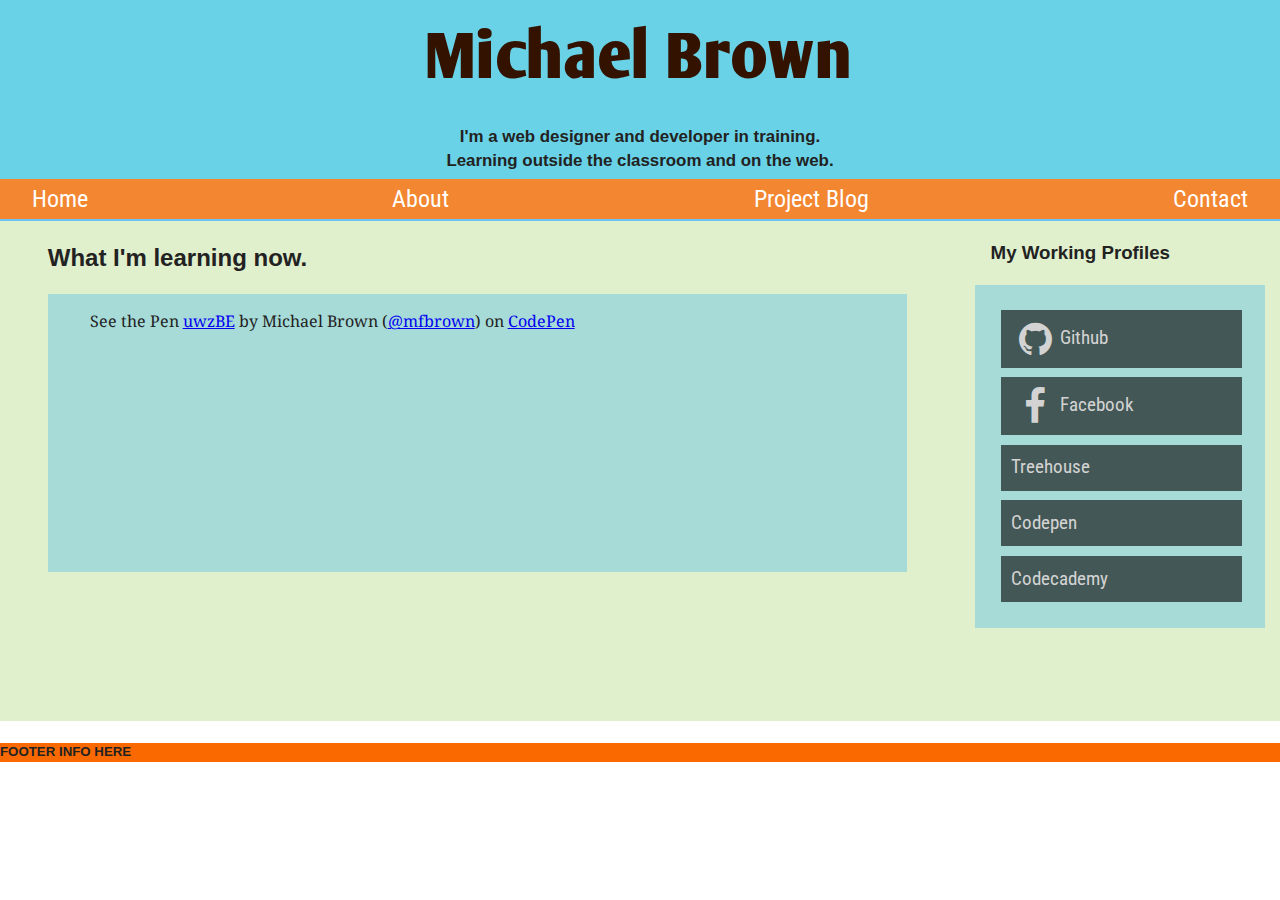
==== index.html @ 2b97f682 "Color Changes" ====
<!DOCTYPE html>
<!--[if lt IE 7]>      <html class="no-js lt-ie9 lt-ie8 lt-ie7"> <![endif]-->
<!--[if IE 7]>         <html class="no-js lt-ie9 lt-ie8"> <![endif]-->
<!--[if IE 8]>         <html class="no-js lt-ie9"> <![endif]-->
<!--[if gt IE 8]><!--> <html class="no-js"> <!--<![endif]-->
    <head>
        <meta charset="utf-8">
        <meta http-equiv="X-UA-Compatible" content="IE=edge">
        <title>MFB Learns the Web</title>
        <meta name="description" content="">
        <meta name="viewport" content="width=device-width, initial-scale=1">

        <!-- Place favicon.ico and apple-touch-icon.png in the root directory -->

        <link rel="stylesheet" href="css/normalize.css">
        <link rel="stylesheet" href="css/main.css">
        <link rel="stylesheet" type="text/css" href="fonts/fontstylesheet.css">
        <link href='http://fonts.googleapis.com/css?family=Droid+Serif' rel='stylesheet' type='text/css'>
        <link href='http://fonts.googleapis.com/css?family=Roboto+Condensed' rel='stylesheet' type='text/css'>
        <link href="http://netdna.bootstrapcdn.com/font-awesome/4.0.3/css/font-awesome.css" rel="stylesheet">
        <!-- <link rel="stylesheet" type="text/css" href="css/12cols.css"> -->
       
    </head>
    <body>
        <!--[if lt IE 7]>
            <p class="browsehappy">You are using an <strong>outdated</strong> browser. Please <a href="http://browsehappy.com/">upgrade your browser</a> to improve your experience.</p>
        <![endif]-->

        <!-- Add your site or application content here -->
            <div class="header group">
              <div id="title" class="col span_12_of_12">
                <h1 class="site-title" id="responsive_headline">Michael Brown</h1>
              </div>
              <div class="intro col span_12_of_12">
                    <h4 class="site-description" id="responsive_description">I'm a web designer and developer in training. <br>Learning outside the classroom and on the web.</h4>
              </div>
              <div class="navigation col">
                    <div id="navlist">
                        <div id="home"><a href="#">Home</a></div>
                        <div id="about"><a href="#">About</a></div>
                        <div id="blog"><a href="http://127.0.0.1:2368/">Project Blog</a></div>
                        <div id="contact"><a href="#">Contact</a></div>
                    </div>
              </div>
            </div>

            <!--- END OF HEADER. BEGIN NEW BODY GROUP -->

            <div class="body_content group">
                <div class="col span_9_of_12">
                    <div class="headline">
                        <h2>What I'm learning now.</h2>
                        <div class="codepen-background">
                            <div class="codepen">
                                <p data-height="268" data-theme-id="0" data-slug-hash="uwzBE" data-user="mfbrown" data-default-tab="result" class='codepen'>See the Pen <a href='http://codepen.io/mfbrown/pen/uwzBE'>uwzBE</a> by Michael Brown (<a href='http://codepen.io/mfbrown'>@mfbrown</a>) on <a href='http://codepen.io'>CodePen</a></p>
                                
                            </div>
                        </div>
                    </div>
                </div>

                <div class="right-menu col span_3_of_12">
                    <h3>My Working Profiles</h3>
                    <ul class="profile-list">
                        <li><i class="fa fa-github fa-2x fa-fw"></i>Github</li>
                        <li><i class="fa fa-facebook fa-2x fa-fw"></i>Facebook</i></li>
                        <li>Treehouse</li>
                        <li>Codepen</li>
                        <li>Codecademy</li>
                    </ul>
                    
                </div>
            </div>


            <!--- FOOTER -->
            <div class="footer">
                <h5>FOOTER INFO HERE</h5>
            </div>

        <script src="http://ajax.googleapis.com/ajax/libs/jquery/1.10.2/jquery.min.js"></script>
        <script>window.jQuery || document.write('<script src="js/vendor/jquery-1.10.2.min.js"><\/script>')</script>
        <script src="js/plugins.js"></script>
        <script src="js/main.js"></script>
        <script src="jquery.fittext.js"></script>
        <script>
            jQuery("#responsive_headline").fitText(2);
            jQuery("#responsive_description").fitText(7.5);
        </script>
         <script src="js/vendor/modernizr-2.6.2.min.js"></script>
         <script async src="http://codepen.io/assets/embed/ei.js"></script>
        <!-- Google Analytics: change UA-XXXXX-X to be your site's ID. -->
        <script>
            (function(b,o,i,l,e,r){b.GoogleAnalyticsObject=l;b[l]||(b[l]=
            function(){(b[l].q=b[l].q||[]).push(arguments)});b[l].l=+new Date;
            e=o.createElement(i);r=o.getElementsByTagName(i)[0];
            e.src='//www.google-analytics.com/analytics.js';
            r.parentNode.insertBefore(e,r)}(window,document,'script','ga'));
            ga('create','UA-XXXXX-X');ga('send','pageview');
        </script>
    </body>
</html>
---- css/main.css ----
/*! HTML5 Boilerplate v4.3.0 | MIT License | http://h5bp.com/ */

/*
 * What follows is the result of much research on cross-browser styling.
 * Credit left inline and big thanks to Nicolas Gallagher, Jonathan Neal,
 * Kroc Camen, and the H5BP dev community and team.
 */

/* ==========================================================================
   Base styles: opinionated defaults
   ========================================================================== */

html,
button,
input,
select,
textarea {
    color: #222;
}

html {
    font-size: 1em;
    line-height: 1.4;
}

/*
 * Remove text-shadow in selection highlight: h5bp.com/i
 * These selection rule sets have to be separate.
 * Customize the background color to match your design.
 */

::-moz-selection {
    background: #b3d4fc;
    text-shadow: none;
}

::selection {
    background: #b3d4fc;
    text-shadow: none;
}

/*
 * A better looking default horizontal rule
 */

hr {
    display: block;
    height: 1px;
    border: 0;
    border-top: 1px solid #ccc;
    margin: 1em 0;
    padding: 0;
}

/*
 * Remove the gap between images, videos, audio and canvas and the bottom of
 * their containers: h5bp.com/i/440
 */

audio,
canvas,
img,
video {
    vertical-align: middle;
}

/*
 * Remove default fieldset styles.
 */

fieldset {
    border: 0;
    margin: 0;
    padding: 0;
}

/*
 * Allow only vertical resizing of textareas.
 */

textarea {
    resize: vertical;
}

/* ==========================================================================
   Browse Happy prompt
   ========================================================================== */

.browsehappy {
    margin: 0.2em 0;
    background: #ccc;
    color: #000;
    padding: 0.2em 0;
}

/* ==========================================================================
   Author's custom styles
   ========================================================================== */
/*  SECTIONS  ============================================================================= */

.section {
    clear: both;
    padding: 0px;
    margin: 0px;
}

/*  GROUPING  ============================================================================= */


.group:before,
.group:after {
    content:"";
    display:table;
}
.group:after {
    clear:both;
}
.group {
    zoom:1; /* For IE 6/7 (trigger hasLayout) */
}

/*  GRID COLUMN SETUP   ==================================================================== */

.col {
    display: block;
    float:left;
    margin: 0 0 0 1.6%;
}

.col:first-child { margin-left: 0; } /* all browsers except IE6 and lower */


/*  REMOVE MARGINS AS ALL GO FULL WIDTH AT 480 PIXELS */




/*  GRID OF TWELVE   ============================================================================= */

.span_12_of_12 {
    width: 100%;
}

.span_11_of_12 {
    width: 91.53%;
}

.span_10_of_12 {
    width: 83.06%;
}

.span_9_of_12 {
    width: 74.6%;
}

.span_8_of_12 {
    width: 66.13%;
}

.span_7_of_12 {
    width: 57.66%; 
}

.span_6_of_12 {
    width: 49.2%; 
}

.span_5_of_12 {
    width: 40.73%; 
}

.span_4_of_12 {
    width: 32.26%; 
}

.span_3_of_12 {
    width: 23.8%;
}

.span_2_of_12 {
    width: 15.33%; 
}

.span_1_of_12 {
    width: 6.86%; 
}

.omega {
  float: right;
}



/* PAGE STYLES ----------------------------------------------------------------

-------------------------------------------------------------------------------*/

/*TYPOGRAPHY -------------------------- */

html {
  font-family: sans-serif;
}

#title {
  font-family: 'armwrestlerbold', sans-serif;
  font-size: 1.75em;
  text-align: center;
  color: #331300;
}

.right {
  float: right;
}

ul {
  margin-bottom: 0;
  padding-left: 0;
}

.headline p {
    font-family: "Droid Serif", sans-serif;
}

/* HEADER STYLES --------------------- */

.header {
    background-color: #69d2e7;
}

.intro {
    text-align: center;
    margin: 5px 0 0 0;
}

.site-title {
    margin: 0.2em;
}

.site-description {
    margin: 0.4em;
    font-family: sans-serif;
}

/* NAVIGATION ---------------------- */

.navigation {
    width: 100%;
    height: 2.5em;
    background-color: #f38630;
    margin: 0;
    border-bottom: 2px solid #6bc2f4;
}

#navlist {
    width: 95%;
    text-align: justify;
    margin: auto;
    padding-top: .25em;
}

#navlist a {
    color: white;
    text-decoration: none;
}

#navlist div {
    font-family: "Roboto Condensed", sans-serif;
    display: inline-block;
    font-size: 1.5em;
}

#navlist:after {
    content: ''; /* Ensures there are at least 2 lines of text, so justification works */
    width: 100%;
    display: inline-block;
}

#about,
#blog {
    text-align: center;
}

#contact {
    text-align: right;
}


/* BODY STYLES -------------------------------------------- */
.body_content {
    height: 500px;
    background-color: #e0efcc;

}

.headline {
    width: 90%;
    margin: 15px auto;
}

.headline h2 {
    font-family: sans-serif;
}

.codepen-background {
    background-color: #a7dbd8;
    width: 100%;
    height: 278px;
}

.codepen {
    width: 95%;
    margin: auto;
    padding: 0.5em;
}

.right-menu {

}

.right-menu h3 {
    padding-left: 5%
}

.profile-list {
    list-style-type: none;
    background-color: #a7dbd8;
    margin-right: 5%;
    padding: 1em;

}

.profile-list li {
    font-family: 'Roboto Condensed', sans-serif;
    font-size: 1.2em;
    color: lightgrey;
    background-color: rgba(0,0,0,0.6);
    list-style-type: none;
    padding: 0.5em 0 0.5em 0.5em;
    width: 90%;
    margin: 0.5em
}

.profile-list li i {
    vertical-align: middle;
}

/* FOOTER ------------- */

.footer {
    background-color: #fa6900;
}
/* ==========================================================================
   Helper classes
   ========================================================================== */

/*
 * Image replacement
 */

.ir {
    background-color: transparent;
    border: 0;
    overflow: hidden;
    /* IE 6/7 fallback */
    *text-indent: -9999px;
}

.ir:before {
    content: "";
    display: block;
    width: 0;
    height: 150%;
}

/*
 * Hide from both screenreaders and browsers: h5bp.com/u
 */

.hidden {
    display: none !important;
    visibility: hidden;
}

/*
 * Hide only visually, but have it available for screenreaders: h5bp.com/v
 */

.visuallyhidden {
    border: 0;
    clip: rect(0 0 0 0);
    height: 1px;
    margin: -1px;
    overflow: hidden;
    padding: 0;
    position: absolute;
    width: 1px;
}

/*
 * Extends the .visuallyhidden class to allow the element to be focusable
 * when navigated to via the keyboard: h5bp.com/p
 */

.visuallyhidden.focusable:active,
.visuallyhidden.focusable:focus {
    clip: auto;
    height: auto;
    margin: 0;
    overflow: visible;
    position: static;
    width: auto;
}

/*
 * Hide visually and from screenreaders, but maintain layout
 */

.invisible {
    visibility: hidden;
}

/*
 * Clearfix: contain floats
 *
 * For modern browsers
 * 1. The space content is one way to avoid an Opera bug when the
 *    `contenteditable` attribute is included anywhere else in the document.
 *    Otherwise it causes space to appear at the top and bottom of elements
 *    that receive the `clearfix` class.
 * 2. The use of `table` rather than `block` is only necessary if using
 *    `:before` to contain the top-margins of child elements.
 */

.clearfix:before,
.clearfix:after {
    content: " "; /* 1 */
    display: table; /* 2 */
}

.clearfix:after {
    clear: both;
}

/*
 * For IE 6/7 only
 * Include this rule to trigger hasLayout and contain floats.
 */

.clearfix {
    *zoom: 1;
}

/* ==========================================================================
   EXAMPLE Media Queries for Responsive Design.
   These examples override the primary ('mobile first') styles.
   Modify as content requires.
   ========================================================================== */

@media only screen and (min-width: 35em) {
    /* Style adjustments for viewports that meet the condition */
}

@media print,
       (-o-min-device-pixel-ratio: 5/4),
       (-webkit-min-device-pixel-ratio: 1.25),
       (min-resolution: 120dpi) {
    /* Style adjustments for high resolution devices */
}

/*  GO FULL WIDTH AT LESS THAN 480 PIXELS */


@media only screen and (max-width: 480px) {
    .span_12_of_12 {
        width: 100%; 
    }
    .span_11_of_12 {
        width: 100%; 
    }
    .span_10_of_12 {
        width: 100%; 
    }
    .span_9_of_12 {
        width: 100%; 
    }
    .span_8_of_12 {
        width: 100%; 
    }
    .span_7_of_12 {
        width: 100%; 
    }
    .span_6_of_12 {
        width: 100%; 
    }
    .span_5_of_12 {
        width: 100%; 
    }
    .span_4_of_12 {
        width: 100%; 
    }
    .span_3_of_12 {
        width: 100%; 
    }
    .span_2_of_12 {
        width: 100%; 
    }
    .span_1_of_12 {
        width: 100%; 
    }

    .col { 
        margin: 1% 0 1% 0%;
    }

    .site-description {
        display: none;
    }

    #navlist {
        width: 100%;
        margin: auto;
    }

    #navlist div {
        width: 100%;
        text-align: center;
        background-color: #073763;
        padding: .5em 0;
        margin: 0px;
        vertical-align: middle;
    }

    #contact,
    #about,
    #blog {
        border-bottom: 1px solid black;
    }

    #home {
        border-top: 1px solid black;
    }

    .navigation { 
        height: initial;
    }

    .headline {
        width: 95%;
    }
}

/* ==========================================================================
   Print styles.
   Inlined to avoid required HTTP connection: h5bp.com/r
   ========================================================================== */

@media print {
    * {
        background: transparent !important;
        color: #000 !important; /* Black prints faster: h5bp.com/s */
        box-shadow: none !important;
        text-shadow: none !important;
    }

    a,
    a:visited {
        text-decoration: underline;
    }

    a[href]:after {
        content: " (" attr(href) ")";
    }

    abbr[title]:after {
        content: " (" attr(title) ")";
    }

    /*
     * Don't show links for images, or javascript/internal links
     */

    .ir a:after,
    a[href^="javascript:"]:after,
    a[href^="#"]:after {
        content: "";
    }

    pre,
    blockquote {
        border: 1px solid #999;
        page-break-inside: avoid;
    }

    thead {
        display: table-header-group; /* h5bp.com/t */
    }

    tr,
    img {
        page-break-inside: avoid;
    }

    img {
        max-width: 100% !important;
    }

    @page {
        margin: 0.5cm;
    }

    p,
    h2,
    h3 {
        orphans: 3;
        widows: 3;
    }

    h2,
    h3 {
        page-break-after: avoid;
    }
}
---- fonts/fontstylesheet.css ----
@font-face {
    font-family: 'armwrestlerbold';
    src: url('ArmWrestler-webfont.eot');
    src: url('ArmWrestler-webfont.eot?#iefix') format('embedded-opentype'),
         url('ArmWrestler-webfont.woff') format('woff'),
         url('ArmWrestler-webfont.ttf') format('truetype'),
         url('ArmWrestler-webfont.svg#armwrestlerbold') format('svg');
    font-weight: normal;
    font-style: normal;

}
---- css/12cols.css ----
/*  SECTIONS  ============================================================================= */

.section {
	clear: both;
	padding: 0px;
	margin: 0px;
}

/*  GROUPING  ============================================================================= */


.group:before,
.group:after {
    content:"";
    display:table;
}
.group:after {
    clear:both;
}
.group {
    zoom:1; /* For IE 6/7 (trigger hasLayout) */
}

/*  GRID COLUMN SETUP   ==================================================================== */

.col {
	display: block;
	float:left;
	margin: 0 0 0 1.6%;
}

.col:first-child { margin-left: 0; } /* all browsers except IE6 and lower */


/*  REMOVE MARGINS AS ALL GO FULL WIDTH AT 480 PIXELS */

@media only screen and (max-width: 480px) {
	.col { 
		margin: 1% 0 1% 0%;
	}
}


/*  GRID OF TWELVE   ============================================================================= */

.span_12_of_12 {
	width: 100%;
}

.span_11_of_12 {
	width: 91.53%;
}

.span_10_of_12 {
	width: 83.06%;
}

.span_9_of_12 {
	width: 74.6%;
}

.span_8_of_12 {
	width: 66.13%;
}

.span_7_of_12 {
	width: 57.66%; 
}

.span_6_of_12 {
	width: 49.2%; 
}

.span_5_of_12 {
	width: 40.73%; 
}

.span_4_of_12 {
	width: 32.26%; 
}

.span_3_of_12 {
	width: 23.8%;
}

.span_2_of_12 {
	width: 15.33%; 
}

.span_1_of_12 {
	width: 6.86%; 
}


/*  GO FULL WIDTH AT LESS THAN 480 PIXELS */

@media only screen and (max-width: 480px) {
	.span_12_of_12 {
		width: 100%; 
	}
	.span_11_of_12 {
		width: 100%; 
	}
	.span_10_of_12 {
		width: 100%; 
	}
	.span_9_of_12 {
		width: 100%; 
	}
	.span_8_of_12 {
		width: 100%; 
	}
	.span_7_of_12 {
		width: 100%; 
	}
	.span_6_of_12 {
		width: 100%; 
	}
	.span_5_of_12 {
		width: 100%; 
	}
	.span_4_of_12 {
		width: 100%; 
	}
	.span_3_of_12 {
		width: 100%; 
	}
	.span_2_of_12 {
		width: 100%; 
	}
	.span_1_of_12 {
		width: 100%; 
	}
}

.omega {
  float: right;
}



/* PAGE STYLES ----------------------------------------------------------------*/

/* HEADER STYLES --------------------- */
.orange_rule {
  width: 100%;
  height: 5px;
  margin: 2.5px 0;
  background-color: orange;
}

.blue_rule {
  width: 88%;
  height: 5px;
  margin: 2.5px 0;
  background-color: blue;
}

.navlist {
  text-align: right;
}

.navlist li {
  display: inline;
  margin: 0 5% 0 5%;
}

.navlist a {
  text-decoration: none;
  color: black;
}

.navlist a:hover {
  color: red;
  text-decoration: underline;
  font-weight: bold;
}


/*TYPOGRAPHY -------------------------- */
html {
  font-family: sans-serif;
}

.right {
  float: right;
}

ul {
  margin-bottom: 0;
}
/* BODY STYLES -------------------------------------------- */
.body_content {
    height: 250px;
    border: 1px solid black;
}


/* TYPOGRAPHY -------------------------------------- */
@font-face {
    font-family: 'armwrestlerbold';
    src: url('fonts/ArmWrestler-webfont.eot');
    src: url('fonts/ArmWrestler-webfont.eot?#iefix') format('embedded-opentype'),
         url('fonts/ArmWrestler-webfont.woff') format('woff'),
         url('fonts/ArmWrestler-webfont.ttf') format('truetype'),
         url('fonts/ArmWrestler-webfont.svg#armwrestlerbold') format('svg');
    font-weight: normal;
    font-style: normal;

}
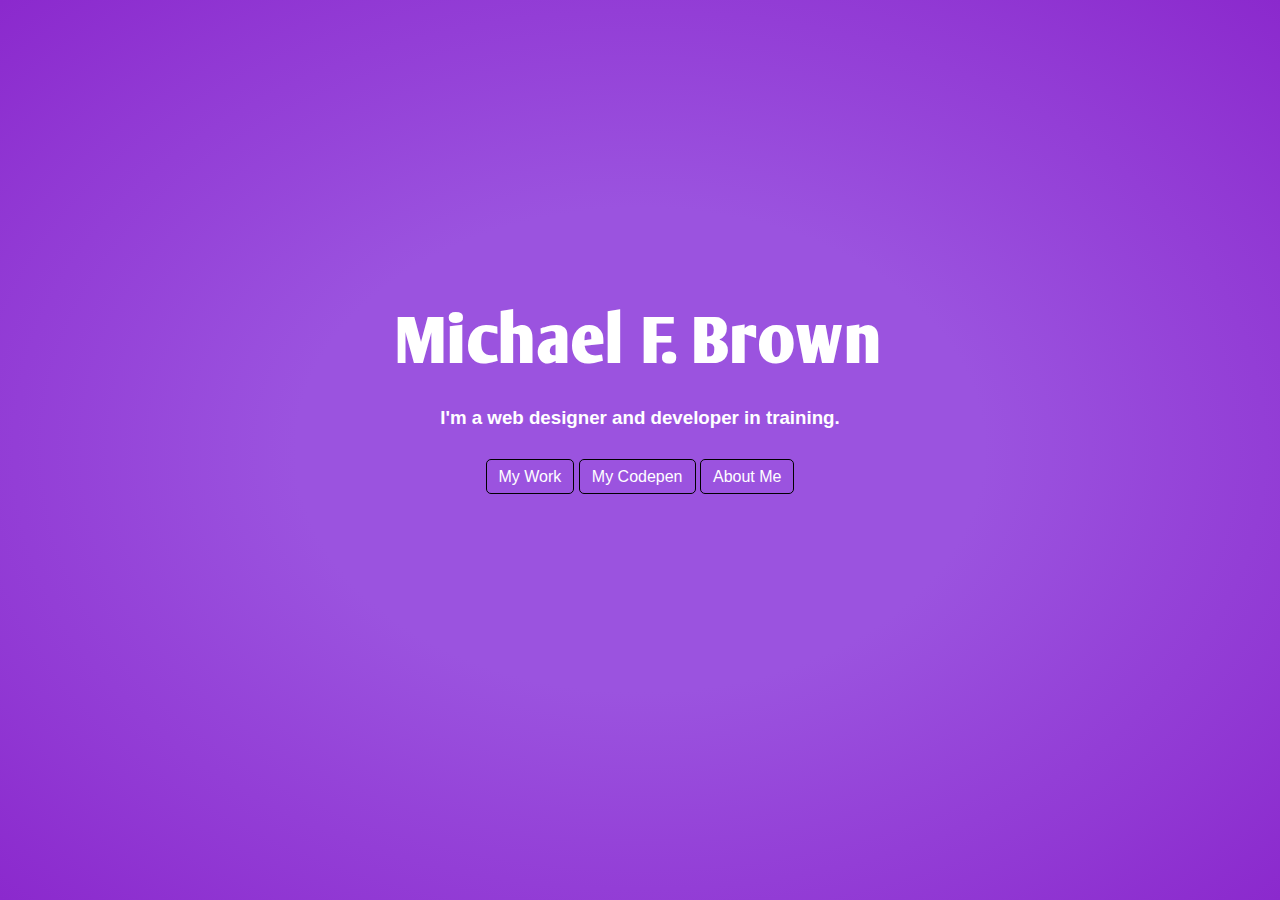
==== commit 9bd446ca: "Redesign" ====
--- a/index.html
+++ b/index.html
@@ -27,56 +27,23 @@
         <![endif]-->
 
         <!-- Add your site or application content here -->
-            <div class="header group">
-              <div id="title" class="col span_12_of_12">
-                <h1 class="site-title" id="responsive_headline">Michael Brown</h1>
-              </div>
-              <div class="intro col span_12_of_12">
-                    <h4 class="site-description" id="responsive_description">I'm a web designer and developer in training. <br>Learning outside the classroom and on the web.</h4>
-              </div>
-              <div class="navigation col">
-                    <div id="navlist">
-                        <div id="home"><a href="#">Home</a></div>
-                        <div id="about"><a href="#">About</a></div>
-                        <div id="blog"><a href="http://127.0.0.1:2368/">Project Blog</a></div>
-                        <div id="contact"><a href="#">Contact</a></div>
-                    </div>
-              </div>
+        <div class="container group">
+            <div class="headline col span_12_of_12">
+                <h1 id="responsive_headline">Michael F. Brown</h1>
             </div>
-
-            <!--- END OF HEADER. BEGIN NEW BODY GROUP -->
-
-            <div class="body_content group">
-                <div class="col span_9_of_12">
-                    <div class="headline">
-                        <h2>What I'm learning now.</h2>
-                        <div class="codepen-background">
-                            <div class="codepen">
-                                <p data-height="268" data-theme-id="0" data-slug-hash="uwzBE" data-user="mfbrown" data-default-tab="result" class='codepen'>See the Pen <a href='http://codepen.io/mfbrown/pen/uwzBE'>uwzBE</a> by Michael Brown (<a href='http://codepen.io/mfbrown'>@mfbrown</a>) on <a href='http://codepen.io'>CodePen</a></p>
-                                
-                            </div>
-                        </div>
-                    </div>
-                </div>
-
-                <div class="right-menu col span_3_of_12">
-                    <h3>My Working Profiles</h3>
-                    <ul class="profile-list">
-                        <li><i class="fa fa-github fa-2x fa-fw"></i>Github</li>
-                        <li><i class="fa fa-facebook fa-2x fa-fw"></i>Facebook</i></li>
-                        <li>Treehouse</li>
-                        <li>Codepen</li>
-                        <li>Codecademy</li>
-                    </ul>
-                    
+            <div class="description">
+                <div class="col span_12_of_12">
+                    <h3>I'm a web designer and developer in training.</h3>
                 </div>
             </div>
-
-
-            <!--- FOOTER -->
-            <div class="footer">
-                <h5>FOOTER INFO HERE</h5>
+            <div class="navigation col span_12_of_12">
+                <ul class="navlist">
+                    <a href="#"><li>My Work</li></a>
+                    <a href="http://codepen.io/mfbrown"><li>My Codepen</li></a>
+                    <a href="#"><li>About Me</li></a>
+                </ul>
             </div>
+        </div>
 
         <script src="http://ajax.googleapis.com/ajax/libs/jquery/1.10.2/jquery.min.js"></script>
         <script>window.jQuery || document.write('<script src="js/vendor/jquery-1.10.2.min.js"><\/script>')</script>
--- a/css/main.css
+++ b/css/main.css
@@ -195,160 +195,79 @@
 
 -------------------------------------------------------------------------------*/
 
+/* GLOBAL STYLES -------------- */
+
+
+.container {
+    background: #9b53df; /* Old browsers */
+    background: -moz-radial-gradient(center, ellipse cover,  #9b53df 38%, #8b29cd 100%); /* FF3.6+ */
+    background: -webkit-gradient(radial, center center, 0px, center center, 100%, color-stop(38%,#9b53df), color-stop(100%,#8b29cd)); /* Chrome,Safari4+ */
+    background: -webkit-radial-gradient(center, ellipse cover,  #9b53df 38%,#8b29cd 100%); /* Chrome10+,Safari5.1+ */
+    background: -o-radial-gradient(center, ellipse cover,  #9b53df 38%,#8b29cd 100%); /* Opera 12+ */
+    background: -ms-radial-gradient(center, ellipse cover,  #9b53df 38%,#8b29cd 100%); /* IE10+ */
+    background: radial-gradient(ellipse at center,  #9b53df 38%,#8b29cd 100%); /* W3C */
+    filter: progid:DXImageTransform.Microsoft.gradient( startColorstr='#9b53df', endColorstr='#8b29cd',GradientType=1 ); /* IE6-9 fallback on horizontal gradient */
+    height: 100vh;
+    width: 100vw;
+}
+
 /*TYPOGRAPHY -------------------------- */
-
-html {
-  font-family: sans-serif;
-}
-
-#title {
-  font-family: 'armwrestlerbold', sans-serif;
-  font-size: 1.75em;
-  text-align: center;
-  color: #331300;
-}
-
-.right {
-  float: right;
-}
-
-ul {
-  margin-bottom: 0;
-  padding-left: 0;
-}
-
-.headline p {
-    font-family: "Droid Serif", sans-serif;
-}
-
-/* HEADER STYLES --------------------- */
-
-.header {
-    background-color: #69d2e7;
-}
-
-.intro {
+.headline h1 {
+    font-family: 'armwrestlerbold', sans-serif;
+    font-size: 3em;
+    color: white;
+    margin: 0;
+    padding-top: 33vh;
+}
+
+
+/* BODY STYLES ------------- */
+
+#responsive_headline {
     text-align: center;
-    margin: 5px 0 0 0;
-}
-
-.site-title {
-    margin: 0.2em;
-}
-
-.site-description {
-    margin: 0.4em;
-    font-family: sans-serif;
-}
-
-/* NAVIGATION ---------------------- */
+    vertical-align: middle;
+}
+
+.description {
+    text-align: center;
+    color: white;
+}
+
+/* NAVIGATION ---------------- */
 
 .navigation {
-    width: 100%;
-    height: 2.5em;
-    background-color: #f38630;
+    text-align: center;
     margin: 0;
-    border-bottom: 2px solid #6bc2f4;
-}
-
-#navlist {
-    width: 95%;
-    text-align: justify;
-    margin: auto;
-    padding-top: .25em;
-}
-
-#navlist a {
+}
+
+.navlist {
+    list-style-type: none;
+    padding: 0;
     color: white;
+}
+
+.navlist a {
     text-decoration: none;
-}
-
-#navlist div {
-    font-family: "Roboto Condensed", sans-serif;
-    display: inline-block;
-    font-size: 1.5em;
-}
-
-#navlist:after {
-    content: ''; /* Ensures there are at least 2 lines of text, so justification works */
-    width: 100%;
-    display: inline-block;
-}
-
-#about,
-#blog {
-    text-align: center;
-}
-
-#contact {
-    text-align: right;
-}
-
-
-/* BODY STYLES -------------------------------------------- */
-.body_content {
-    height: 500px;
-    background-color: #e0efcc;
-
-}
-
-.headline {
-    width: 90%;
-    margin: 15px auto;
-}
-
-.headline h2 {
-    font-family: sans-serif;
-}
-
-.codepen-background {
-    background-color: #a7dbd8;
-    width: 100%;
-    height: 278px;
-}
-
-.codepen {
-    width: 95%;
-    margin: auto;
-    padding: 0.5em;
-}
-
-.right-menu {
-
-}
-
-.right-menu h3 {
-    padding-left: 5%
-}
-
-.profile-list {
-    list-style-type: none;
-    background-color: #a7dbd8;
-    margin-right: 5%;
-    padding: 1em;
-
-}
-
-.profile-list li {
-    font-family: 'Roboto Condensed', sans-serif;
-    font-size: 1.2em;
-    color: lightgrey;
-    background-color: rgba(0,0,0,0.6);
-    list-style-type: none;
-    padding: 0.5em 0 0.5em 0.5em;
-    width: 90%;
-    margin: 0.5em
-}
-
-.profile-list li i {
-    vertical-align: middle;
-}
-
-/* FOOTER ------------- */
-
-.footer {
-    background-color: #fa6900;
-}
+    color: white;
+}
+
+.navlist li a:hover {
+    color: black;
+}
+
+.navlist li {
+    display: inline;
+    padding: 0.5em 0.75em;
+    border: 1px solid black;
+    border-radius: 5px;
+}
+
+.navlist li:hover {
+    color: black;
+    background-color: white;
+    border: 1px solid white;
+}
+
 /* ==========================================================================
    Helper classes
    ========================================================================== */
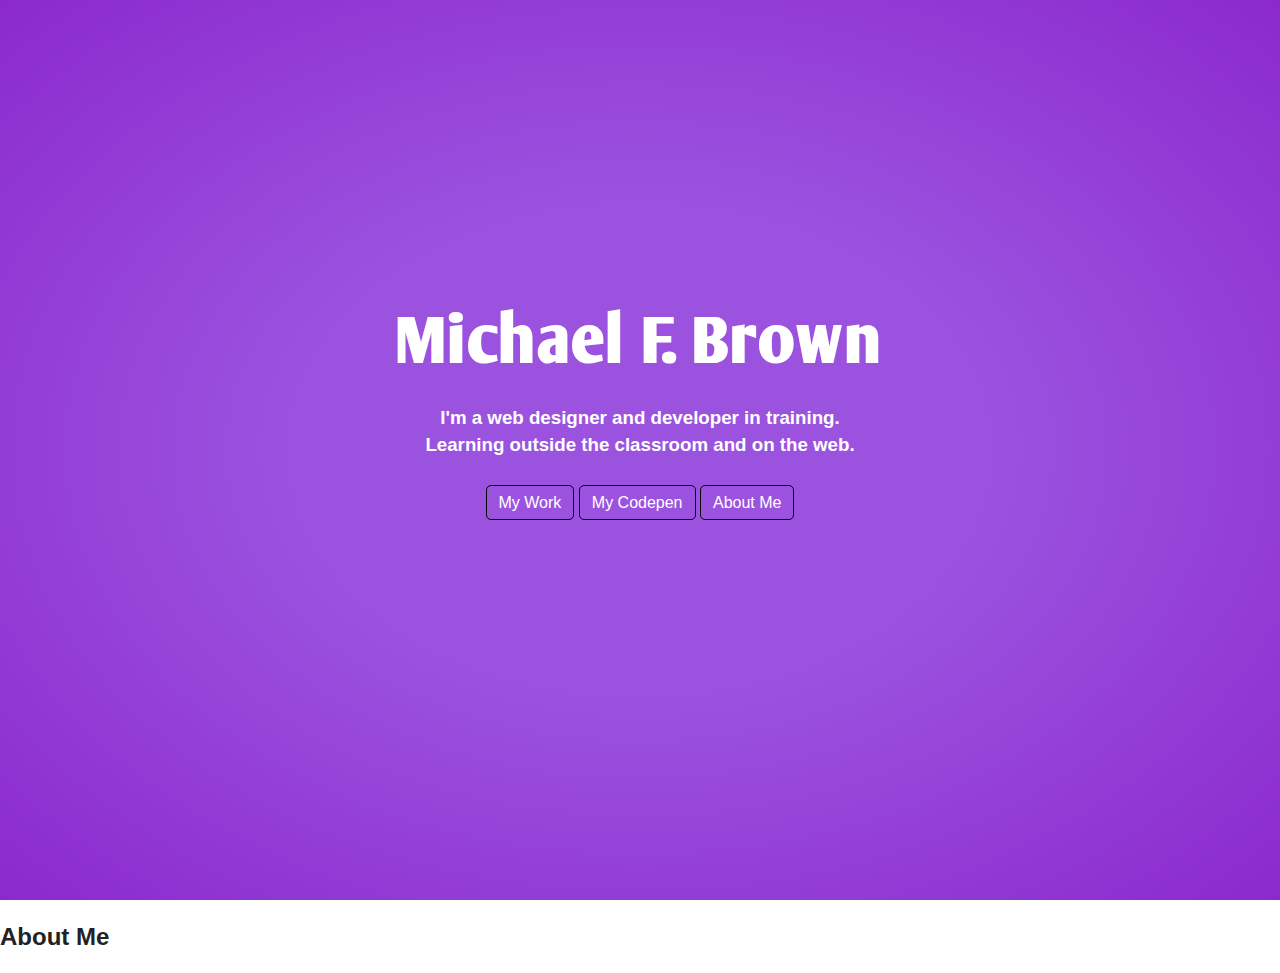
==== commit de81b043: "Redesign" ====
--- a/index.html
+++ b/index.html
@@ -33,7 +33,7 @@
             </div>
             <div class="description">
                 <div class="col span_12_of_12">
-                    <h3>I'm a web designer and developer in training.</h3>
+                    <h3>I'm a web designer and developer in training.<br>Learning outside the classroom and on the web.</h3>
                 </div>
             </div>
             <div class="navigation col span_12_of_12">
@@ -43,6 +43,10 @@
                     <a href="#"><li>About Me</li></a>
                 </ul>
             </div>
+        </div>
+
+        <div class="about-me group">
+            <a name="about-me"></a><h2>About Me</h2>
         </div>
 
         <script src="http://ajax.googleapis.com/ajax/libs/jquery/1.10.2/jquery.min.js"></script>
--- a/css/main.css
+++ b/css/main.css
@@ -431,41 +431,9 @@
         margin: 1% 0 1% 0%;
     }
 
-    .site-description {
-        display: none;
-    }
-
-    #navlist {
-        width: 100%;
-        margin: auto;
-    }
-
-    #navlist div {
-        width: 100%;
-        text-align: center;
-        background-color: #073763;
-        padding: .5em 0;
-        margin: 0px;
-        vertical-align: middle;
-    }
-
-    #contact,
-    #about,
-    #blog {
-        border-bottom: 1px solid black;
-    }
-
-    #home {
-        border-top: 1px solid black;
-    }
-
-    .navigation { 
-        height: initial;
-    }
-
-    .headline {
-        width: 95%;
-    }
+    /* STACK LINKS ----------- */
+    
+
 }
 
 /* ==========================================================================
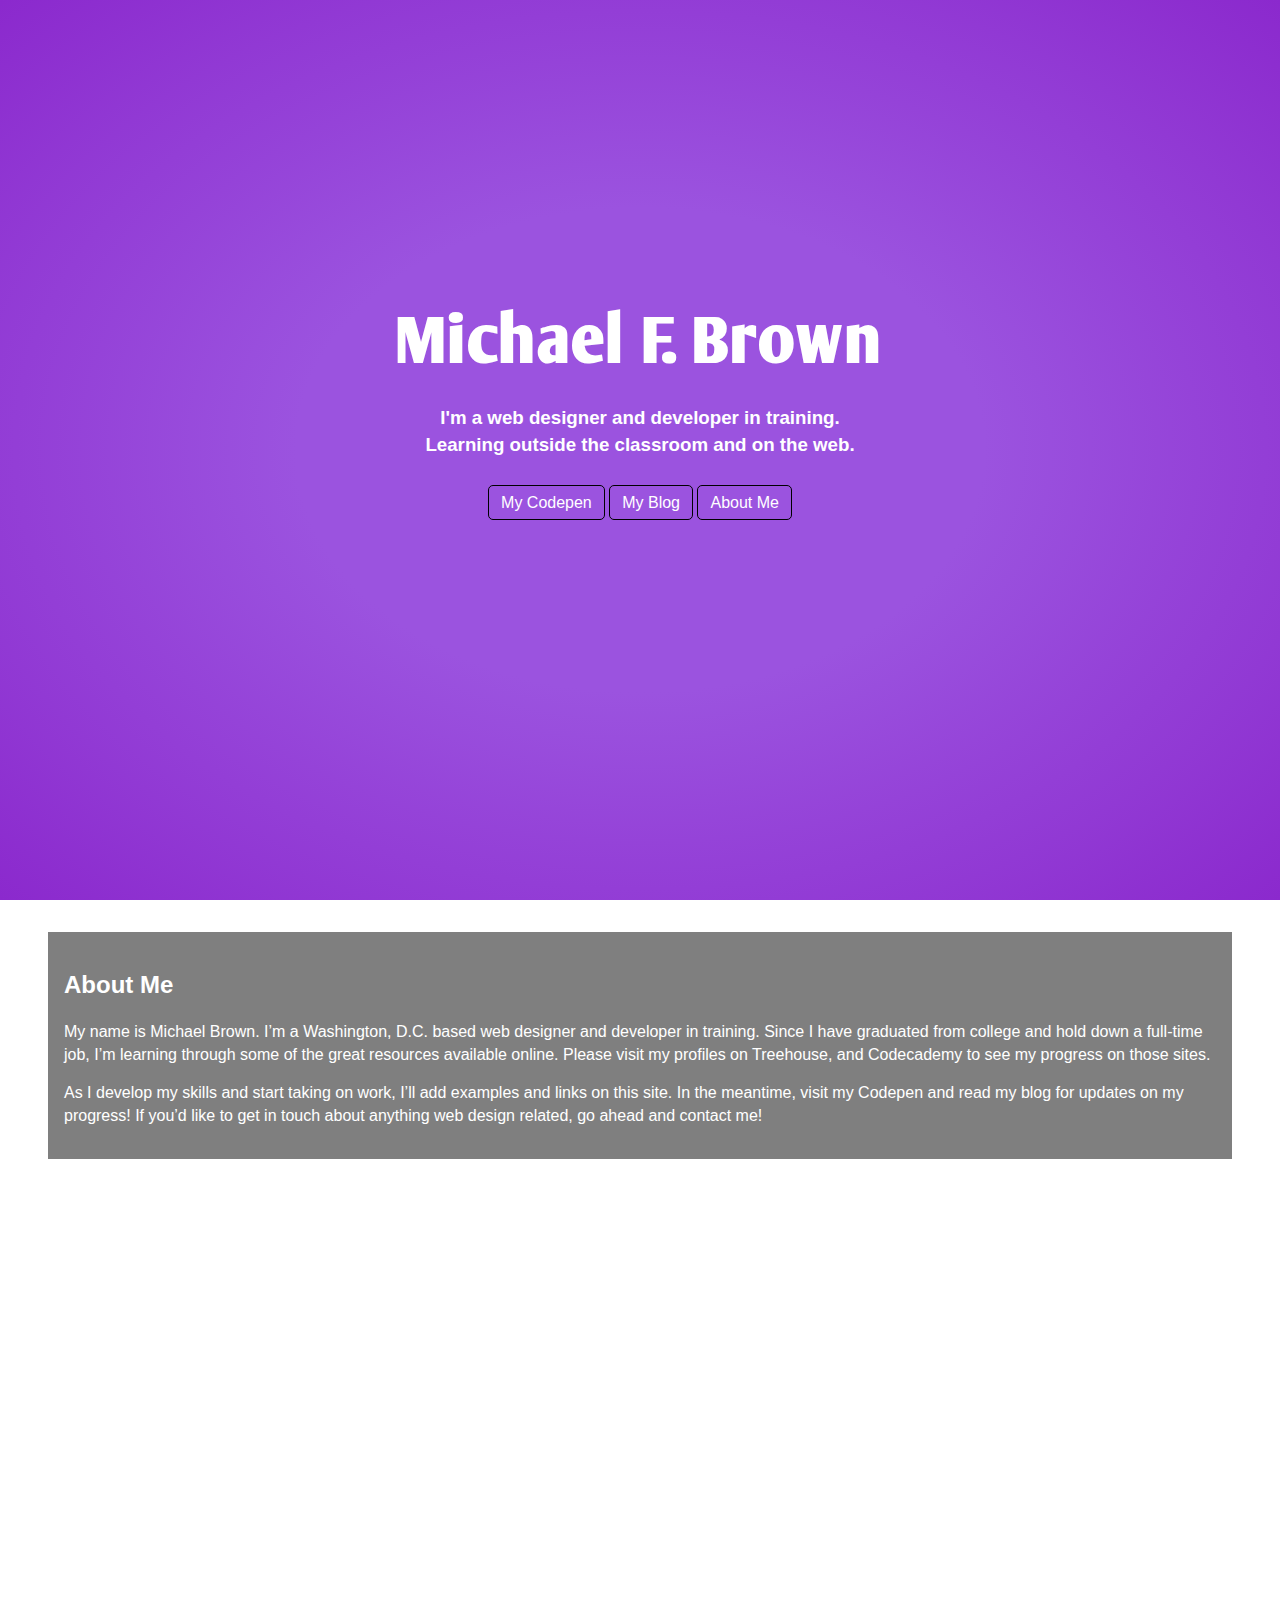
==== commit b1e8179c: "Daily Update" ====
--- a/index.html
+++ b/index.html
@@ -38,15 +38,24 @@
             </div>
             <div class="navigation col span_12_of_12">
                 <ul class="navlist">
-                    <a href="#"><li>My Work</li></a>
-                    <a href="http://codepen.io/mfbrown"><li>My Codepen</li></a>
-                    <a href="#"><li>About Me</li></a>
+                    <!-- <a href="#"><li>My Work</li></a> -->
+                    <a href="http://codepen.io/mfbrown" target="_blank"><li>My Codepen</li></a>
+                    <a href="http://mfbrowndesign.tumblr.com/" target="_blank"><li>My Blog</li></a>
+                    <a href="#about-me"><li>About Me</li></a>
                 </ul>
             </div>
         </div>
 
         <div class="about-me group">
-            <a name="about-me"></a><h2>About Me</h2>
+            <a name="about-me"></a>
+            <div class="about-container col span_12_of_12">
+                <div class="about-description">
+                    <h2>About Me</h2>
+                    <p>My name is Michael Brown. I’m a Washington, D.C. based web designer and developer in training. Since I have graduated from college and hold down a full-time job, I’m learning through some of the great resources available online. Please visit my profiles on Treehouse, and Codecademy to see my progress on those sites.</p>
+
+                    <p>As I develop my skills and start taking on work, I’ll add examples and links on this site. In the meantime, visit my Codepen and read my blog for updates on my progress! If you’d like to get in touch about anything web design related, go ahead and contact me!</p>
+                </div>
+            </div>
         </div>
 
         <script src="http://ajax.googleapis.com/ajax/libs/jquery/1.10.2/jquery.min.js"></script>
--- a/css/main.css
+++ b/css/main.css
@@ -223,6 +223,14 @@
 
 /* BODY STYLES ------------- */
 
+html { 
+  background: url('../img/sky3.jpg') no-repeat center center fixed; 
+  -webkit-background-size: cover;
+  -moz-background-size: cover;
+  -o-background-size: cover;
+  background-size: cover;
+}
+
 #responsive_headline {
     text-align: center;
     vertical-align: middle;
@@ -266,6 +274,24 @@
     color: black;
     background-color: white;
     border: 1px solid white;
+}
+
+/* ABOUT ME STYLES ----------- */
+
+.about-me {
+    height: 100vh;
+}
+
+.about-container {
+    margin: 2em 0 0 0;
+}
+
+.about-description {
+    width: 90%;
+    color: white;
+    margin: auto;
+    padding: 1em;
+    background-color: rgba(0,0,0,0.5);
 }
 
 /* ==========================================================================
@@ -432,7 +458,12 @@
     }
 
     /* STACK LINKS ----------- */
-    
+
+.navlist li {
+    display: block;
+    width: 100%;
+    padding: 0.5em 0;
+}
 
 }
 
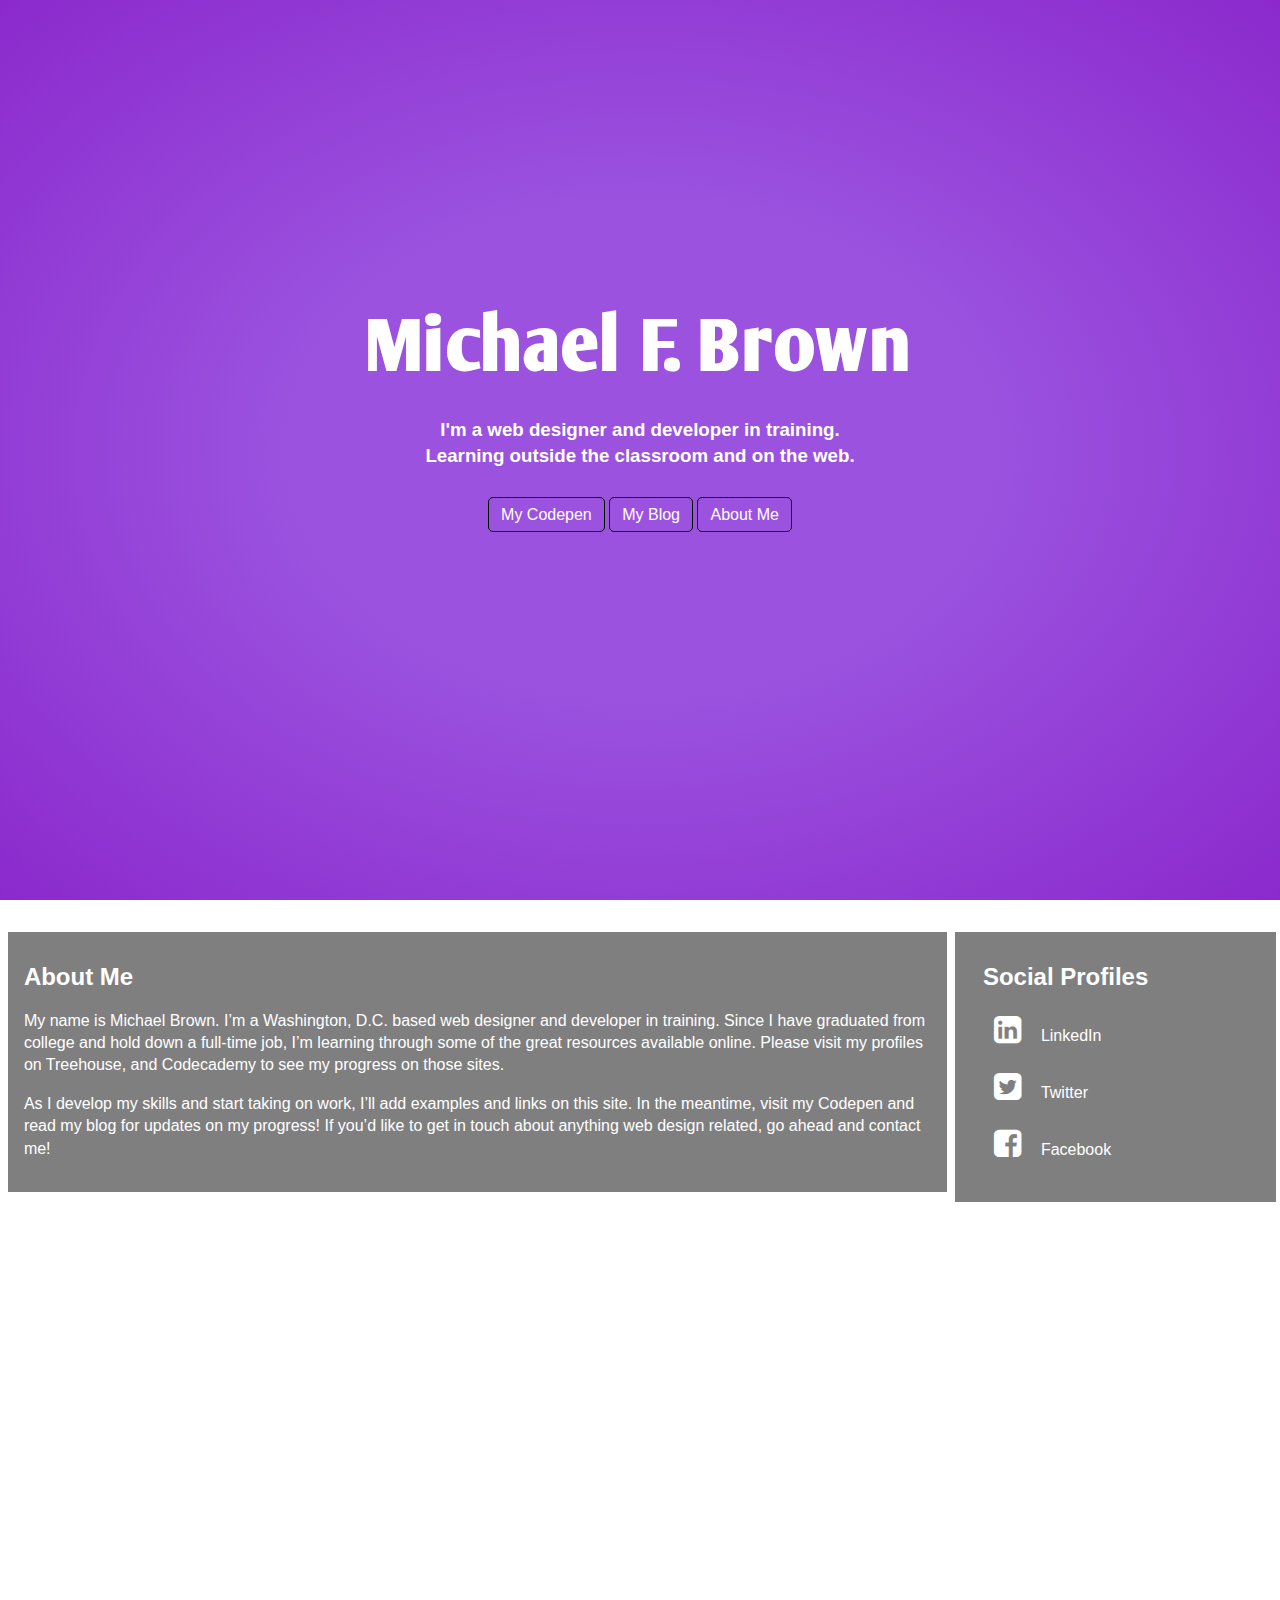
==== commit 20a25c6f: "Responsive Edits" ====
--- a/index.html
+++ b/index.html
@@ -29,7 +29,7 @@
         <!-- Add your site or application content here -->
         <div class="container group">
             <div class="headline col span_12_of_12">
-                <h1 id="responsive_headline">Michael F. Brown</h1>
+                <h2 id="responsive_headline">Michael F. Brown</h2>
             </div>
             <div class="description">
                 <div class="col span_12_of_12">
@@ -48,12 +48,22 @@
 
         <div class="about-me group">
             <a name="about-me"></a>
-            <div class="about-container col span_12_of_12">
+            <div class="about-container col span_9_of_12">
                 <div class="about-description">
                     <h2>About Me</h2>
                     <p>My name is Michael Brown. I’m a Washington, D.C. based web designer and developer in training. Since I have graduated from college and hold down a full-time job, I’m learning through some of the great resources available online. Please visit my profiles on Treehouse, and Codecademy to see my progress on those sites.</p>
 
                     <p>As I develop my skills and start taking on work, I’ll add examples and links on this site. In the meantime, visit my Codepen and read my blog for updates on my progress! If you’d like to get in touch about anything web design related, go ahead and contact me!</p>
+                </div>
+            </div>
+            <div class="social-menu col span_3_of_12">
+                <div class="social-links">
+                    <h2>Social Profiles</h2>
+                    <ul class="social-list">
+                        <li><a href="http://www.linkedin.com/in/mfbrown/"><i class="fa fa-linkedin-square fa-fw fa-2x"></i>LinkedIn</a></li>
+                        <li><a href="https://twitter.com/mfbrown"><i class="fa fa-twitter-square fa-fw fa-2x"></i>Twitter</a></li>
+                        <li><a href="https://www.facebook.com/michaelb1"><i class="fa fa-facebook-square fa-fw fa-2x"></i>Facebook</a></li>
+                    </ul>
                 </div>
             </div>
         </div>
@@ -64,7 +74,7 @@
         <script src="js/main.js"></script>
         <script src="jquery.fittext.js"></script>
         <script>
-            jQuery("#responsive_headline").fitText(2);
+            jQuery("#responsive_headline").fitText(1, { minFontSize: '16px', maxFontSize: '72px' });
             jQuery("#responsive_description").fitText(7.5);
         </script>
          <script src="js/vendor/modernizr-2.6.2.min.js"></script>
--- a/css/main.css
+++ b/css/main.css
@@ -212,9 +212,8 @@
 }
 
 /*TYPOGRAPHY -------------------------- */
-.headline h1 {
+.headline h2 {
     font-family: 'armwrestlerbold', sans-serif;
-    font-size: 3em;
     color: white;
     margin: 0;
     padding-top: 33vh;
@@ -284,14 +283,64 @@
 
 .about-container {
     margin: 2em 0 0 0;
+    height: 280px;
 }
 
 .about-description {
-    width: 90%;
+    width: 95%;
     color: white;
     margin: auto;
     padding: 1em;
     background-color: rgba(0,0,0,0.5);
+}
+
+.about-description h2 {
+    margin-top: 0.5em;
+    margin-bottom: 0.5em;
+}
+
+.social-menu {
+    color: white;
+    margin: 2em 0 0 0;
+    height: 280px;
+}
+
+.social-links {
+    width: 95%;
+    margin: auto;
+    background-color: rgba(0,0,0,0.5);
+    padding: 1em;
+}
+
+.social-links h2 {
+    margin: 0.5em;
+}
+
+.social-links ul {
+    list-style-type: none;
+    padding: 0;
+}
+
+.social-links ul li {
+    margin: 0.5em;
+    padding: 0.5em;
+}
+
+.social-list {
+    margin-top: 0.5em;
+}
+
+.social-list li:hover {
+    background-color: rgba(0,0,0,0.7);
+}
+
+.social-links ul li a {
+    text-decoration: none;
+    color: white;
+}
+
+i {
+    margin-right: 5%;
 }
 
 /* ==========================================================================
@@ -412,8 +461,29 @@
     /* Style adjustments for high resolution devices */
 }
 
+/* STACK ABOUT ME PAGE DIVS AT LESS THAN 900PX */
+
+@media only screen and (max-width: 900px) {
+    .about-container {
+        width: 100%;
+    }
+
+    .social-menu {
+        width: 100%;
+    }
+
+    .social-links ul li {
+        display: inline;
+        margin-right: 5%;
+
+    }
+
+    .social-links i {
+        margin-right: 0;
+    }
+}
+
 /*  GO FULL WIDTH AT LESS THAN 480 PIXELS */
-
 
 @media only screen and (max-width: 480px) {
     .span_12_of_12 {
@@ -457,13 +527,34 @@
         margin: 1% 0 1% 0%;
     }
 
-    /* STACK LINKS ----------- */
-
-.navlist li {
+    /*CENTER MAIN NAV LINKS AND PUT SOME VERTICAL SPACE BETWEEN THEM */
+
+    .navlist {
+        width: 95%;
+        margin: auto;
+    }
+
+    .navlist li {
+        display: block;
+        margin: 0.75em 0;
+    }
+
+    /* RETURN SOCIAL MEDIA LINKS TO VERTICAL LIST. CENTER THEM. PUT SPACE BETWEEN THEM FOR TOUCH DEVICES */
+
+    .social-links ul li {
     display: block;
-    width: 100%;
-    padding: 0.5em 0;
-}
+    margin: 1.5em 0;
+    }    
+
+    /* REDUCE FONT SIZE OF DESCRIPTION */
+
+    .description {
+        font-size: 0.75em;
+    }
+
+    .headline {
+        font-size: 2em;
+    }
 
 }
 
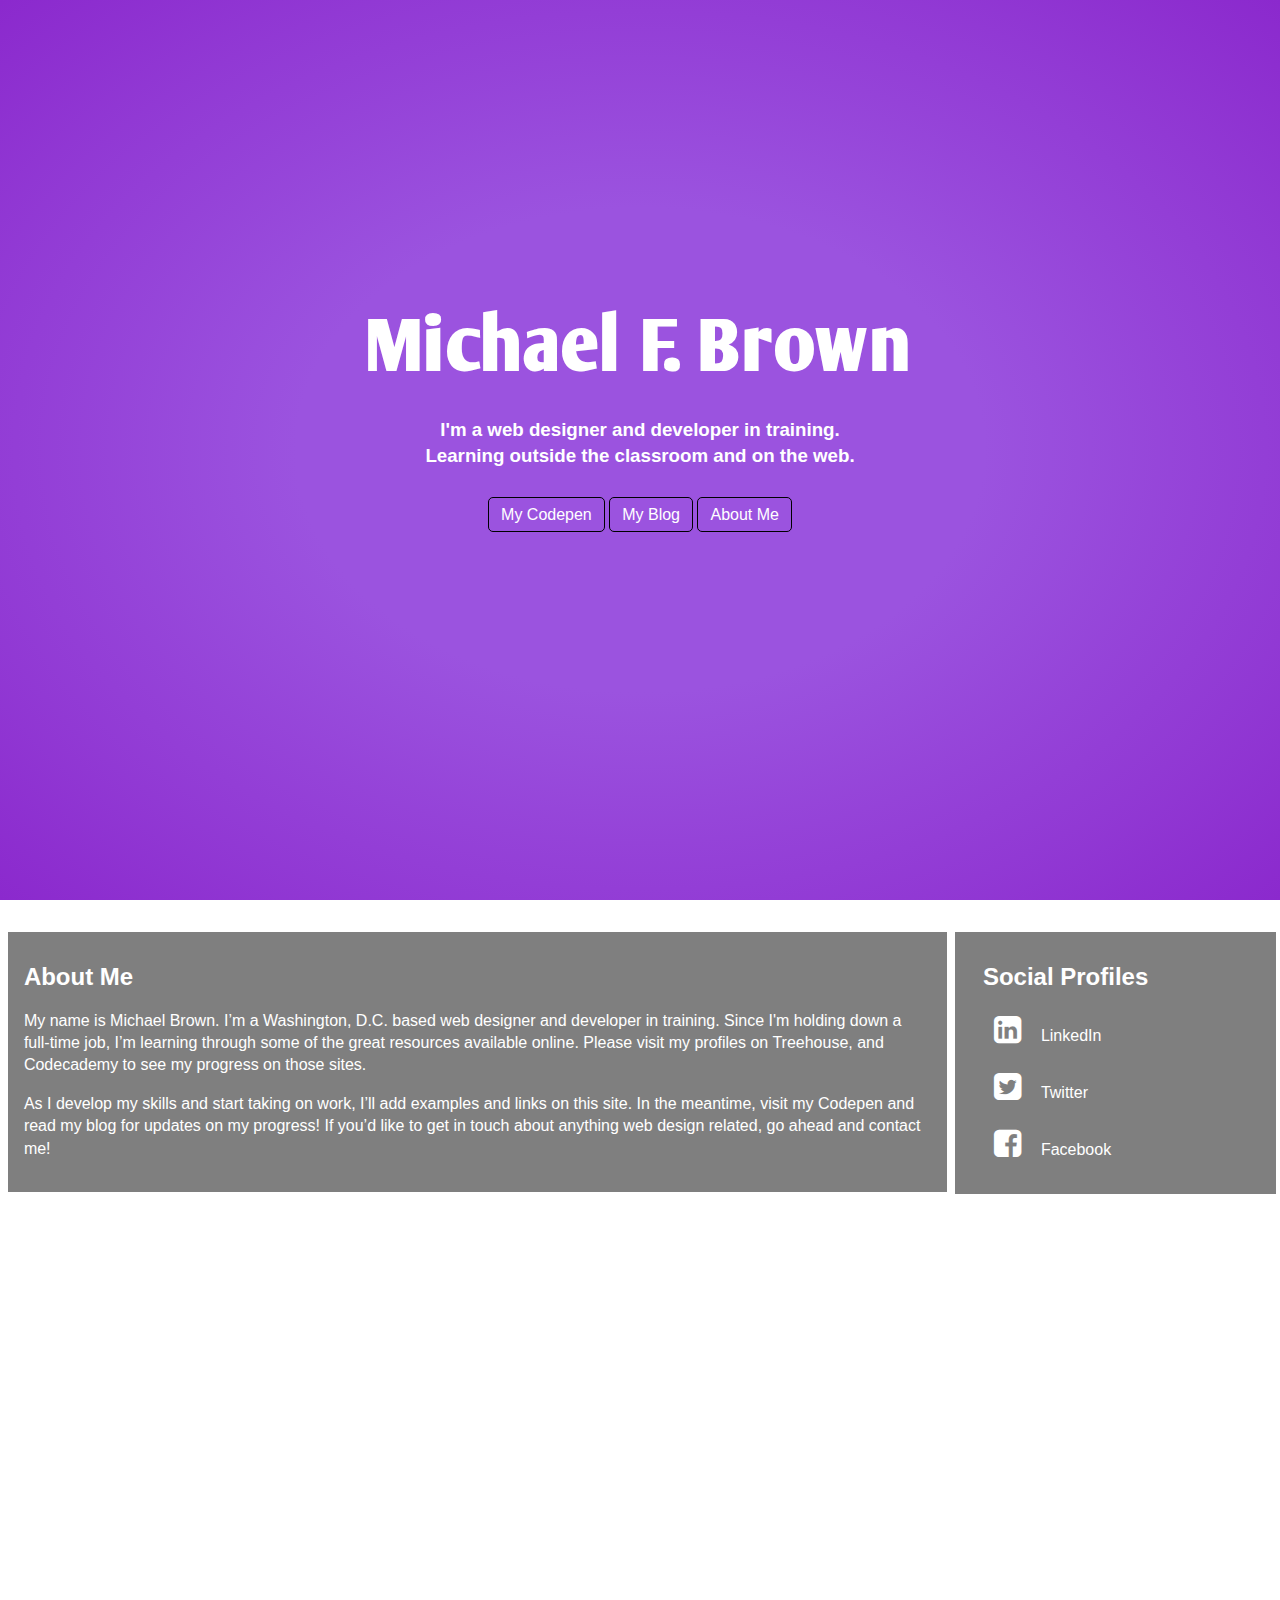
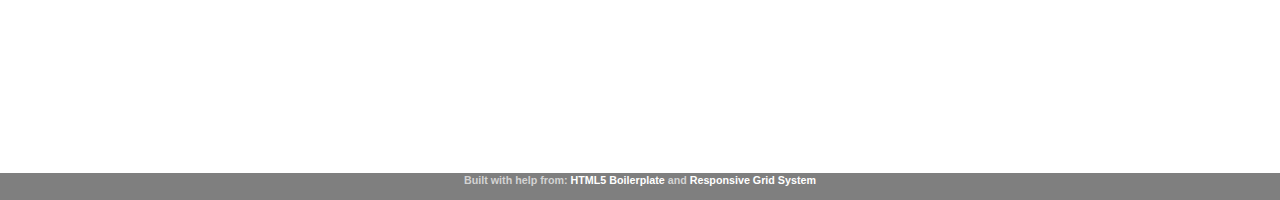
==== commit a19a0aa4: "Nightly Revision" ====
--- a/index.html
+++ b/index.html
@@ -27,47 +27,51 @@
         <![endif]-->
 
         <!-- Add your site or application content here -->
-        <div class="container group">
-            <div class="headline col span_12_of_12">
-                <h2 id="responsive_headline">Michael F. Brown</h2>
-            </div>
-            <div class="description">
-                <div class="col span_12_of_12">
-                    <h3>I'm a web designer and developer in training.<br>Learning outside the classroom and on the web.</h3>
+        <div class="page-wrap">
+            <div class="container group">
+                <div class="headline col span_12_of_12">
+                    <h2 id="responsive_headline">Michael F. Brown</h2>
                 </div>
-            </div>
-            <div class="navigation col span_12_of_12">
-                <ul class="navlist">
-                    <!-- <a href="#"><li>My Work</li></a> -->
-                    <a href="http://codepen.io/mfbrown" target="_blank"><li>My Codepen</li></a>
-                    <a href="http://mfbrowndesign.tumblr.com/" target="_blank"><li>My Blog</li></a>
-                    <a href="#about-me"><li>About Me</li></a>
-                </ul>
-            </div>
-        </div>
-
-        <div class="about-me group">
-            <a name="about-me"></a>
-            <div class="about-container col span_9_of_12">
-                <div class="about-description">
-                    <h2>About Me</h2>
-                    <p>My name is Michael Brown. I’m a Washington, D.C. based web designer and developer in training. Since I have graduated from college and hold down a full-time job, I’m learning through some of the great resources available online. Please visit my profiles on Treehouse, and Codecademy to see my progress on those sites.</p>
-
-                    <p>As I develop my skills and start taking on work, I’ll add examples and links on this site. In the meantime, visit my Codepen and read my blog for updates on my progress! If you’d like to get in touch about anything web design related, go ahead and contact me!</p>
+                <div class="description">
+                    <div class="col span_12_of_12">
+                        <h3>I'm a web designer and developer in training.<br>Learning outside the classroom and on the web.</h3>
+                    </div>
                 </div>
-            </div>
-            <div class="social-menu col span_3_of_12">
-                <div class="social-links">
-                    <h2>Social Profiles</h2>
-                    <ul class="social-list">
-                        <li><a href="http://www.linkedin.com/in/mfbrown/"><i class="fa fa-linkedin-square fa-fw fa-2x"></i>LinkedIn</a></li>
-                        <li><a href="https://twitter.com/mfbrown"><i class="fa fa-twitter-square fa-fw fa-2x"></i>Twitter</a></li>
-                        <li><a href="https://www.facebook.com/michaelb1"><i class="fa fa-facebook-square fa-fw fa-2x"></i>Facebook</a></li>
+                <div class="navigation col span_12_of_12">
+                    <ul class="navlist">
+                        <!-- <a href="#"><li>My Work</li></a> -->
+                        <a href="http://codepen.io/mfbrown" target="_blank"><li>My Codepen</li></a>
+                        <a href="http://mfbrowndesign.tumblr.com/" target="_blank"><li>My Blog</li></a>
+                        <a href="#about-me"><li>About Me</li></a>
                     </ul>
                 </div>
             </div>
+
+            <div class="about-me group">
+                <a name="about-me"></a>
+                <div class="about-container col span_9_of_12">
+                    <div class="about-description">
+                        <h2>About Me</h2>
+                        <p>My name is Michael Brown. I’m a Washington, D.C. based web designer and developer in training. Since I'm holding down a full-time job, I’m learning through some of the great resources available online. Please visit my profiles on Treehouse, and Codecademy to see my progress on those sites.</p>
+
+                        <p>As I develop my skills and start taking on work, I’ll add examples and links on this site. In the meantime, visit my Codepen and read my blog for updates on my progress! If you’d like to get in touch about anything web design related, go ahead and contact me!</p>
+                    </div>
+                </div>
+                <div class="social-menu col span_3_of_12">
+                    <div class="social-links">
+                        <h2>Social Profiles</h2>
+                        <ul class="social-list">
+                            <a href="http://www.linkedin.com/in/mfbrown/" target="_blank"><li><i class="fa fa-linkedin-square fa-fw fa-2x"></i>LinkedIn</li></a>
+                            <a href="https://twitter.com/mfbrown" target="_blank"><li><i class="fa fa-twitter-square fa-fw fa-2x"></i>Twitter</li></a>
+                            <a href="https://www.facebook.com/michaelb1" target="_blank"><li><i class="fa fa-facebook-square fa-fw fa-2x"></i>Facebook</li></a>
+                        </ul>
+                    </div>
+                </div>
+            <footer class="site-footer">
+                <h6>Built with help from: <a href="http://html5boilerplate.com/" target="_blank">HTML5 Boilerplate</a> and <a href="http://www.responsivegridsystem.com/" target="_blank">Responsive Grid System</a></h6>
+            </footer>
+            </div>
         </div>
-
         <script src="http://ajax.googleapis.com/ajax/libs/jquery/1.10.2/jquery.min.js"></script>
         <script>window.jQuery || document.write('<script src="js/vendor/jquery-1.10.2.min.js"><\/script>')</script>
         <script src="js/plugins.js"></script>
@@ -78,7 +82,6 @@
             jQuery("#responsive_description").fitText(7.5);
         </script>
          <script src="js/vendor/modernizr-2.6.2.min.js"></script>
-         <script async src="http://codepen.io/assets/embed/ei.js"></script>
         <!-- Google Analytics: change UA-XXXXX-X to be your site's ID. -->
         <script>
             (function(b,o,i,l,e,r){b.GoogleAnalyticsObject=l;b[l]||(b[l]=
--- a/css/main.css
+++ b/css/main.css
@@ -233,6 +233,7 @@
 #responsive_headline {
     text-align: center;
     vertical-align: middle;
+    font-size: 3em;
 }
 
 .description {
@@ -309,7 +310,7 @@
     width: 95%;
     margin: auto;
     background-color: rgba(0,0,0,0.5);
-    padding: 1em;
+    padding: 1em 1em 0.5em 1em;
 }
 
 .social-links h2 {
@@ -339,8 +340,32 @@
     color: white;
 }
 
+/* JUST TESTING THE LINK STYLES */
+.social-links ul a {
+    text-decoration: none;
+    color: white;
+}
+
 i {
     margin-right: 5%;
+}
+
+/*FOOTER STYLES --------------------- */
+.site-footer {
+    height: 3vh;
+    margin-top: 97vh;
+    background-color: rgba(0,0,0,0.5);
+}
+
+.site-footer h6 {
+    text-align: center;
+    color: lightgrey;
+    margin: 0.25em;
+}
+
+.site-footer h6 a {
+    text-decoration: none;
+    color: white;
 }
 
 /* ==========================================================================
@@ -466,6 +491,7 @@
 @media only screen and (max-width: 900px) {
     .about-container {
         width: 100%;
+        height: auto; 
     }
 
     .social-menu {
@@ -481,6 +507,9 @@
     .social-links i {
         margin-right: 0;
     }
+
+    .site-footer {
+    display: none;
 }
 
 /*  GO FULL WIDTH AT LESS THAN 480 PIXELS */
@@ -528,6 +557,10 @@
     }
 
     /*CENTER MAIN NAV LINKS AND PUT SOME VERTICAL SPACE BETWEEN THEM */
+
+    .about-container {
+        height: auto;
+    }
 
     .navlist {
         width: 95%;
@@ -541,9 +574,13 @@
 
     /* RETURN SOCIAL MEDIA LINKS TO VERTICAL LIST. CENTER THEM. PUT SPACE BETWEEN THEM FOR TOUCH DEVICES */
 
+    .social-menu {
+        width: 100%;
+    }
+
     .social-links ul li {
     display: block;
-    margin: 1.5em 0;
+    margin-top: .25em;
     }    
 
     /* REDUCE FONT SIZE OF DESCRIPTION */
@@ -552,8 +589,8 @@
         font-size: 0.75em;
     }
 
-    .headline {
-        font-size: 2em;
+    .responsive_headline {
+        font-size: 0.8em;
     }
 
 }
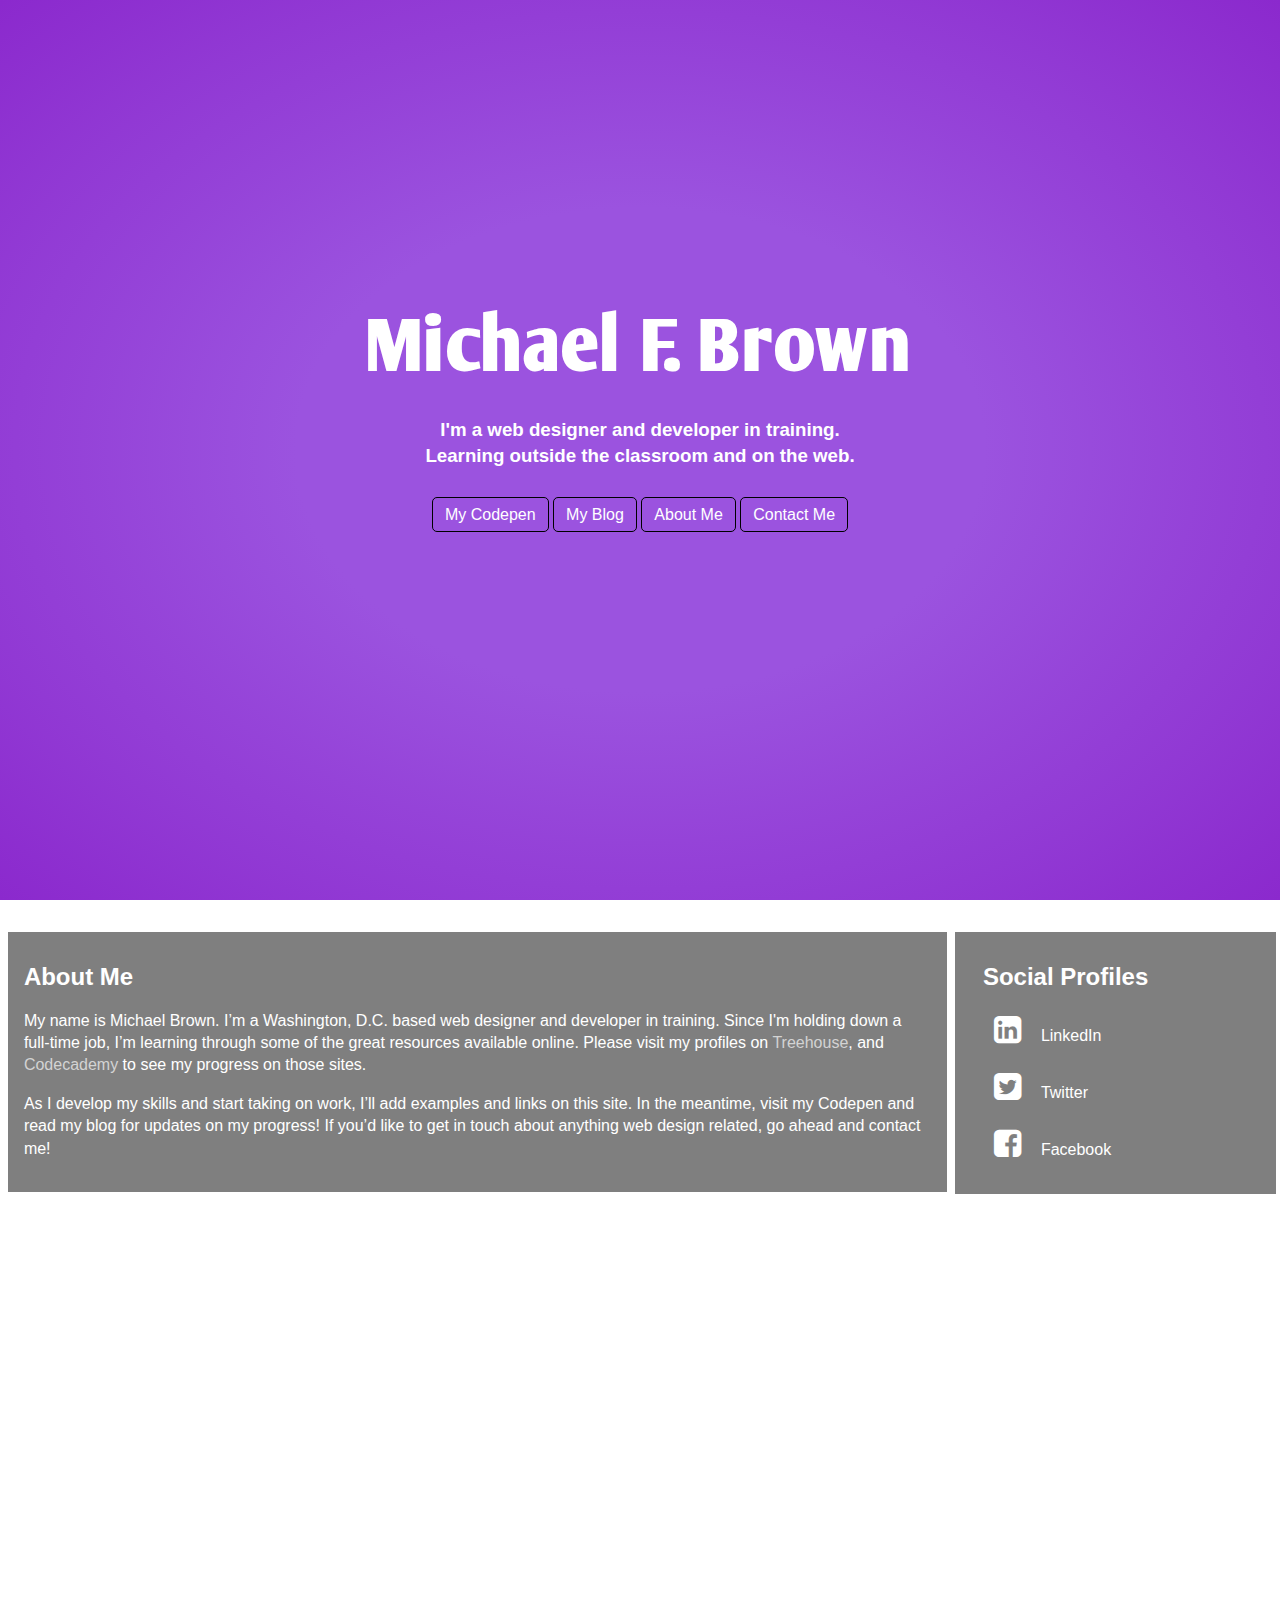
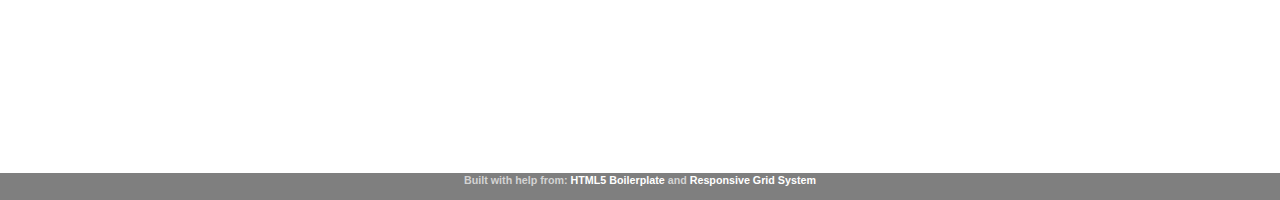
==== commit e5ed0add: "First Publish" ====
--- a/index.html
+++ b/index.html
@@ -11,6 +11,9 @@
         <meta name="viewport" content="width=device-width, initial-scale=1">
 
         <!-- Place favicon.ico and apple-touch-icon.png in the root directory -->
+        <link rel="shortcut icon" href="favicons/New icon.ico">
+        <link rel="shortcut icon" href="favicons/New icon.icns">
+
 
         <link rel="stylesheet" href="css/normalize.css">
         <link rel="stylesheet" href="css/main.css">
@@ -41,8 +44,9 @@
                     <ul class="navlist">
                         <!-- <a href="#"><li>My Work</li></a> -->
                         <a href="http://codepen.io/mfbrown" target="_blank"><li>My Codepen</li></a>
-                        <a href="http://mfbrowndesign.tumblr.com/" target="_blank"><li>My Blog</li></a>
+                        <a href="http://www.blog.mfbrowndesign.com/"><li>My Blog</li></a>
                         <a href="#about-me"><li>About Me</li></a>
+                        <a href="mailto:michaelfbrown.88@gmail.com"><li>Contact Me</li></a>
                     </ul>
                 </div>
             </div>
@@ -52,7 +56,7 @@
                 <div class="about-container col span_9_of_12">
                     <div class="about-description">
                         <h2>About Me</h2>
-                        <p>My name is Michael Brown. I’m a Washington, D.C. based web designer and developer in training. Since I'm holding down a full-time job, I’m learning through some of the great resources available online. Please visit my profiles on Treehouse, and Codecademy to see my progress on those sites.</p>
+                        <p>My name is Michael Brown. I’m a Washington, D.C. based web designer and developer in training. Since I'm holding down a full-time job, I’m learning through some of the great resources available online. Please visit my profiles on <a href="http://teamtreehouse.com/mfbrown" target="_blank">Treehouse</a>, and <a href="http://www.codecademy.com/mfbrown" target="_blank">Codecademy</a> to see my progress on those sites.</p>
 
                         <p>As I develop my skills and start taking on work, I’ll add examples and links on this site. In the meantime, visit my Codepen and read my blog for updates on my progress! If you’d like to get in touch about anything web design related, go ahead and contact me!</p>
                     </div>
@@ -89,7 +93,7 @@
             e=o.createElement(i);r=o.getElementsByTagName(i)[0];
             e.src='//www.google-analytics.com/analytics.js';
             r.parentNode.insertBefore(e,r)}(window,document,'script','ga'));
-            ga('create','UA-XXXXX-X');ga('send','pageview');
+            ga('create','UA-46324825-1');ga('send','pageview');
         </script>
     </body>
 </html>
--- a/css/main.css
+++ b/css/main.css
@@ -300,6 +300,15 @@
     margin-bottom: 0.5em;
 }
 
+.about-description a {
+    text-decoration: none;
+    color: lightgrey;
+}
+
+.about-description a:hover {
+    color: white;
+}
+
 .social-menu {
     color: white;
     margin: 2em 0 0 0;
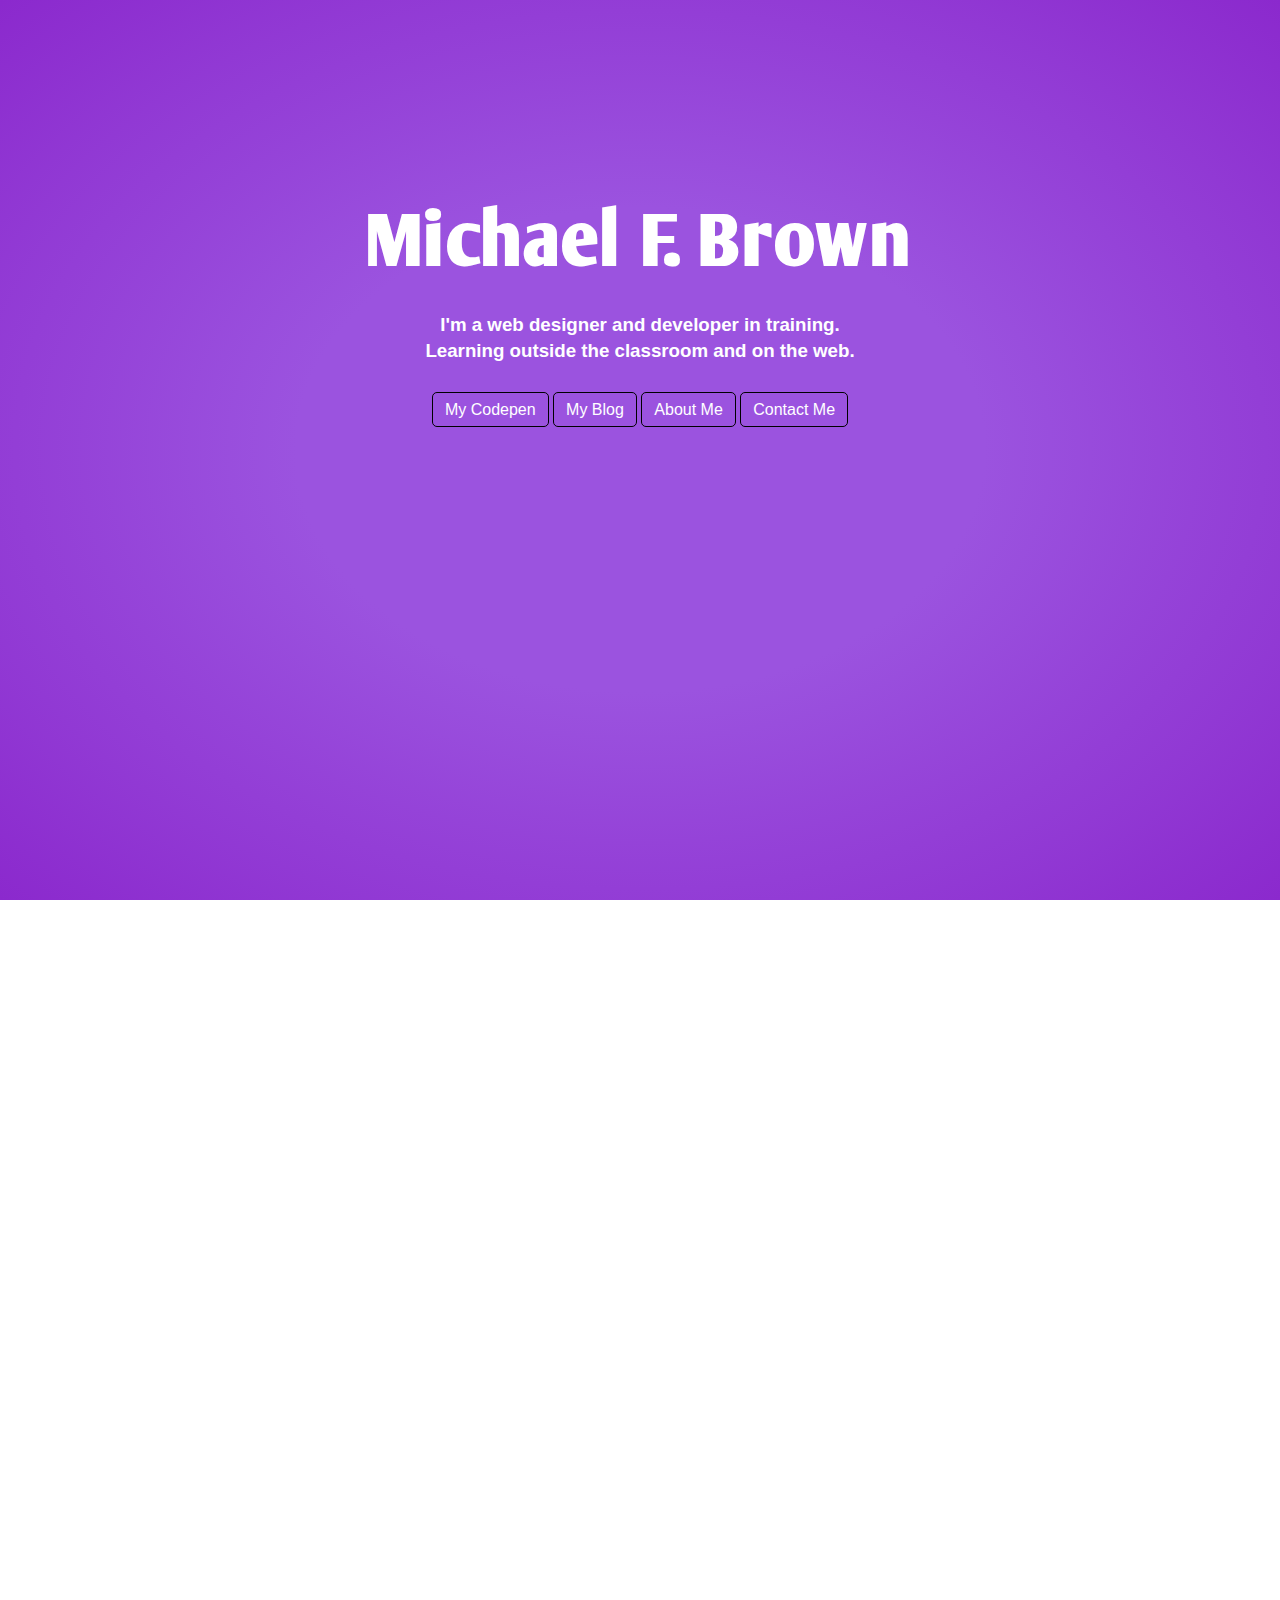
==== commit bd0f4c9a: "Responsive Design Fixes" ====
--- a/index.html
+++ b/index.html
@@ -9,12 +9,9 @@
         <title>MFB Learns the Web</title>
         <meta name="description" content="">
         <meta name="viewport" content="width=device-width, initial-scale=1">
-
         <!-- Place favicon.ico and apple-touch-icon.png in the root directory -->
         <link rel="shortcut icon" href="favicons/New icon.ico">
         <link rel="shortcut icon" href="favicons/New icon.icns">
-
-
         <link rel="stylesheet" href="css/normalize.css">
         <link rel="stylesheet" href="css/main.css">
         <link rel="stylesheet" type="text/css" href="fonts/fontstylesheet.css">
@@ -70,10 +67,10 @@
                             <a href="https://www.facebook.com/michaelb1" target="_blank"><li><i class="fa fa-facebook-square fa-fw fa-2x"></i>Facebook</li></a>
                         </ul>
                     </div>
+                </div>    
+                <div class="site-footer">
+                    <h6>Built with help from: <a href="http://html5boilerplate.com/" target="_blank">HTML5 Boilerplate</a> and <a href="http://www.responsivegridsystem.com/" target="_blank">Responsive Grid System</a></h6>
                 </div>
-            <footer class="site-footer">
-                <h6>Built with help from: <a href="http://html5boilerplate.com/" target="_blank">HTML5 Boilerplate</a> and <a href="http://www.responsivegridsystem.com/" target="_blank">Responsive Grid System</a></h6>
-            </footer>
             </div>
         </div>
         <script src="http://ajax.googleapis.com/ajax/libs/jquery/1.10.2/jquery.min.js"></script>
--- a/css/main.css
+++ b/css/main.css
@@ -196,6 +196,26 @@
 -------------------------------------------------------------------------------*/
 
 /* GLOBAL STYLES -------------- */
+
+html { 
+  background: url('../img/sky3.jpg') no-repeat center center fixed; 
+  -webkit-background-size: cover;
+  -moz-background-size: cover;
+  -o-background-size: cover;
+  background-size: cover;
+  height: 100%;
+  overflow: hidden;
+}
+
+body {
+    height: 100%;
+    overflow: scroll;
+    -webkit-overflow-scrolling: touch;
+}
+
+.page-wrap {
+    height: 100%;
+}
 
 
 .container {
@@ -207,32 +227,26 @@
     background: -ms-radial-gradient(center, ellipse cover,  #9b53df 38%,#8b29cd 100%); /* IE10+ */
     background: radial-gradient(ellipse at center,  #9b53df 38%,#8b29cd 100%); /* W3C */
     filter: progid:DXImageTransform.Microsoft.gradient( startColorstr='#9b53df', endColorstr='#8b29cd',GradientType=1 ); /* IE6-9 fallback on horizontal gradient */
-    height: 100vh;
-    width: 100vw;
+    height: 100%;
+    width: 100%;
 }
 
 /*TYPOGRAPHY -------------------------- */
 .headline h2 {
     font-family: 'armwrestlerbold', sans-serif;
     color: white;
-    margin: 0;
-    padding-top: 33vh;
+    margin: 0;    
 }
 
 
 /* BODY STYLES ------------- */
 
-html { 
-  background: url('../img/sky3.jpg') no-repeat center center fixed; 
-  -webkit-background-size: cover;
-  -moz-background-size: cover;
-  -o-background-size: cover;
-  background-size: cover;
-}
+
+
 
 #responsive_headline {
     text-align: center;
-    vertical-align: middle;
+    padding-top: 15%;
     font-size: 3em;
 }
 
@@ -279,7 +293,7 @@
 /* ABOUT ME STYLES ----------- */
 
 .about-me {
-    height: 100vh;
+    height: 100%;
 }
 
 .about-container {
@@ -361,8 +375,9 @@
 
 /*FOOTER STYLES --------------------- */
 .site-footer {
-    height: 3vh;
-    margin-top: 97vh;
+    height: 3%;
+    width: 100%;
+    margin-top: 50%;
     background-color: rgba(0,0,0,0.5);
 }
 
@@ -581,6 +596,12 @@
         margin: 0.75em 0;
     }
 
+    /* EXTEND CONTAINER TO COVER NAV LINKS */
+
+    .container {
+        height: auto;
+    }
+
     /* RETURN SOCIAL MEDIA LINKS TO VERTICAL LIST. CENTER THEM. PUT SPACE BETWEEN THEM FOR TOUCH DEVICES */
 
     .social-menu {
